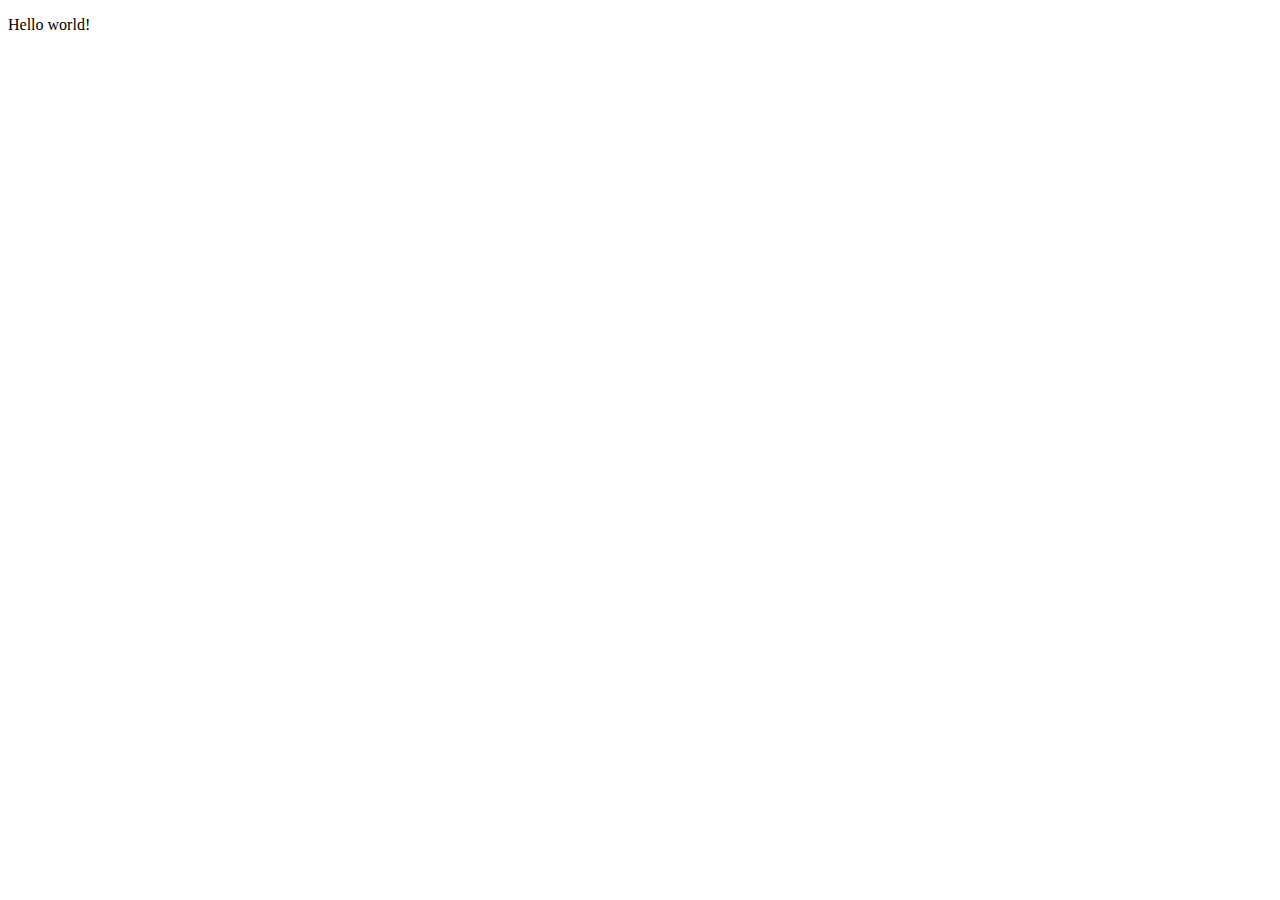
==== index.html @ f0f71d55 "first commit" ====
<!DOCTYPE html>
<html lang="en">
<head>
    <meta charset="UTF-8">
    <meta http-equiv="X-UA-Compatible" content="IE=edge">
    <meta name="viewport" content="width=device-width, initial-scale=1.0">
    <title>Document</title>
</head>
<body>
    <p>Hello world!</p>
    <!-- <script>
        alert(1);
    </script> -->
    <script src="script1.js"></script>
</body>
</html>
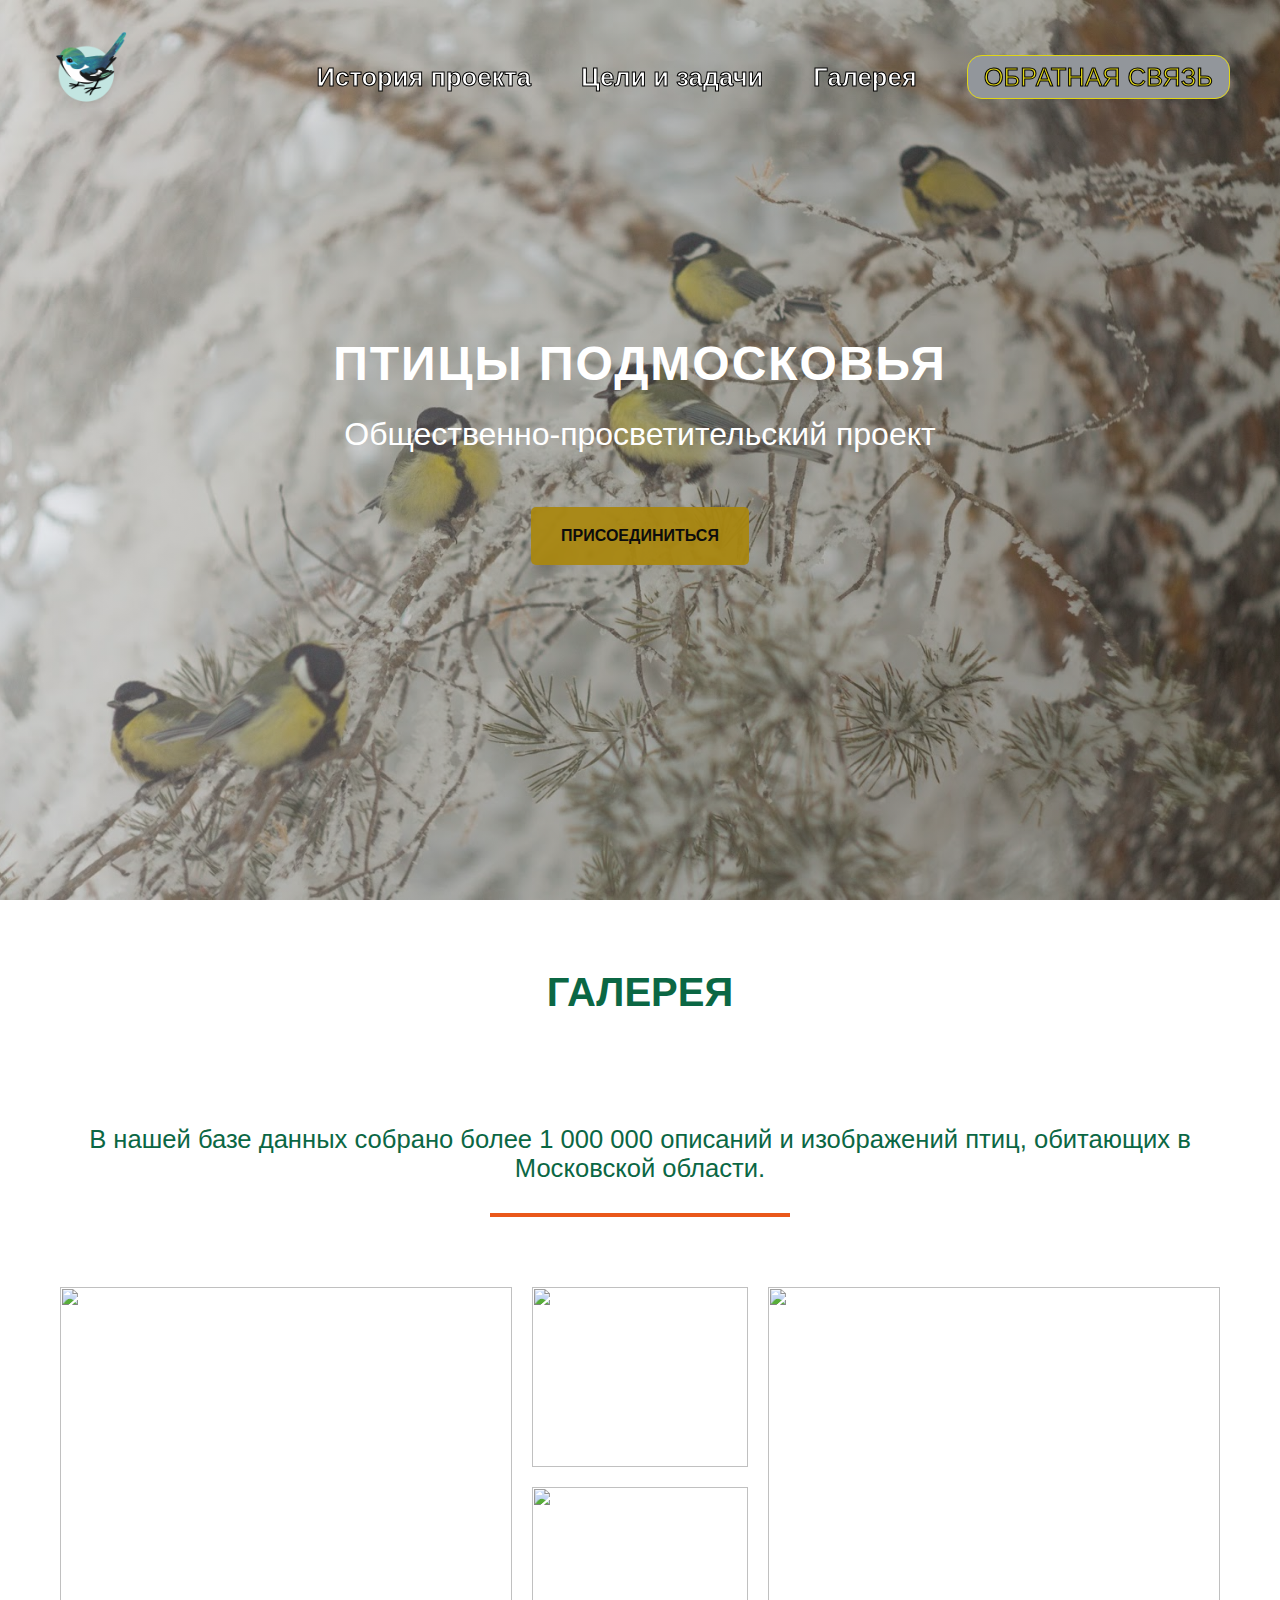
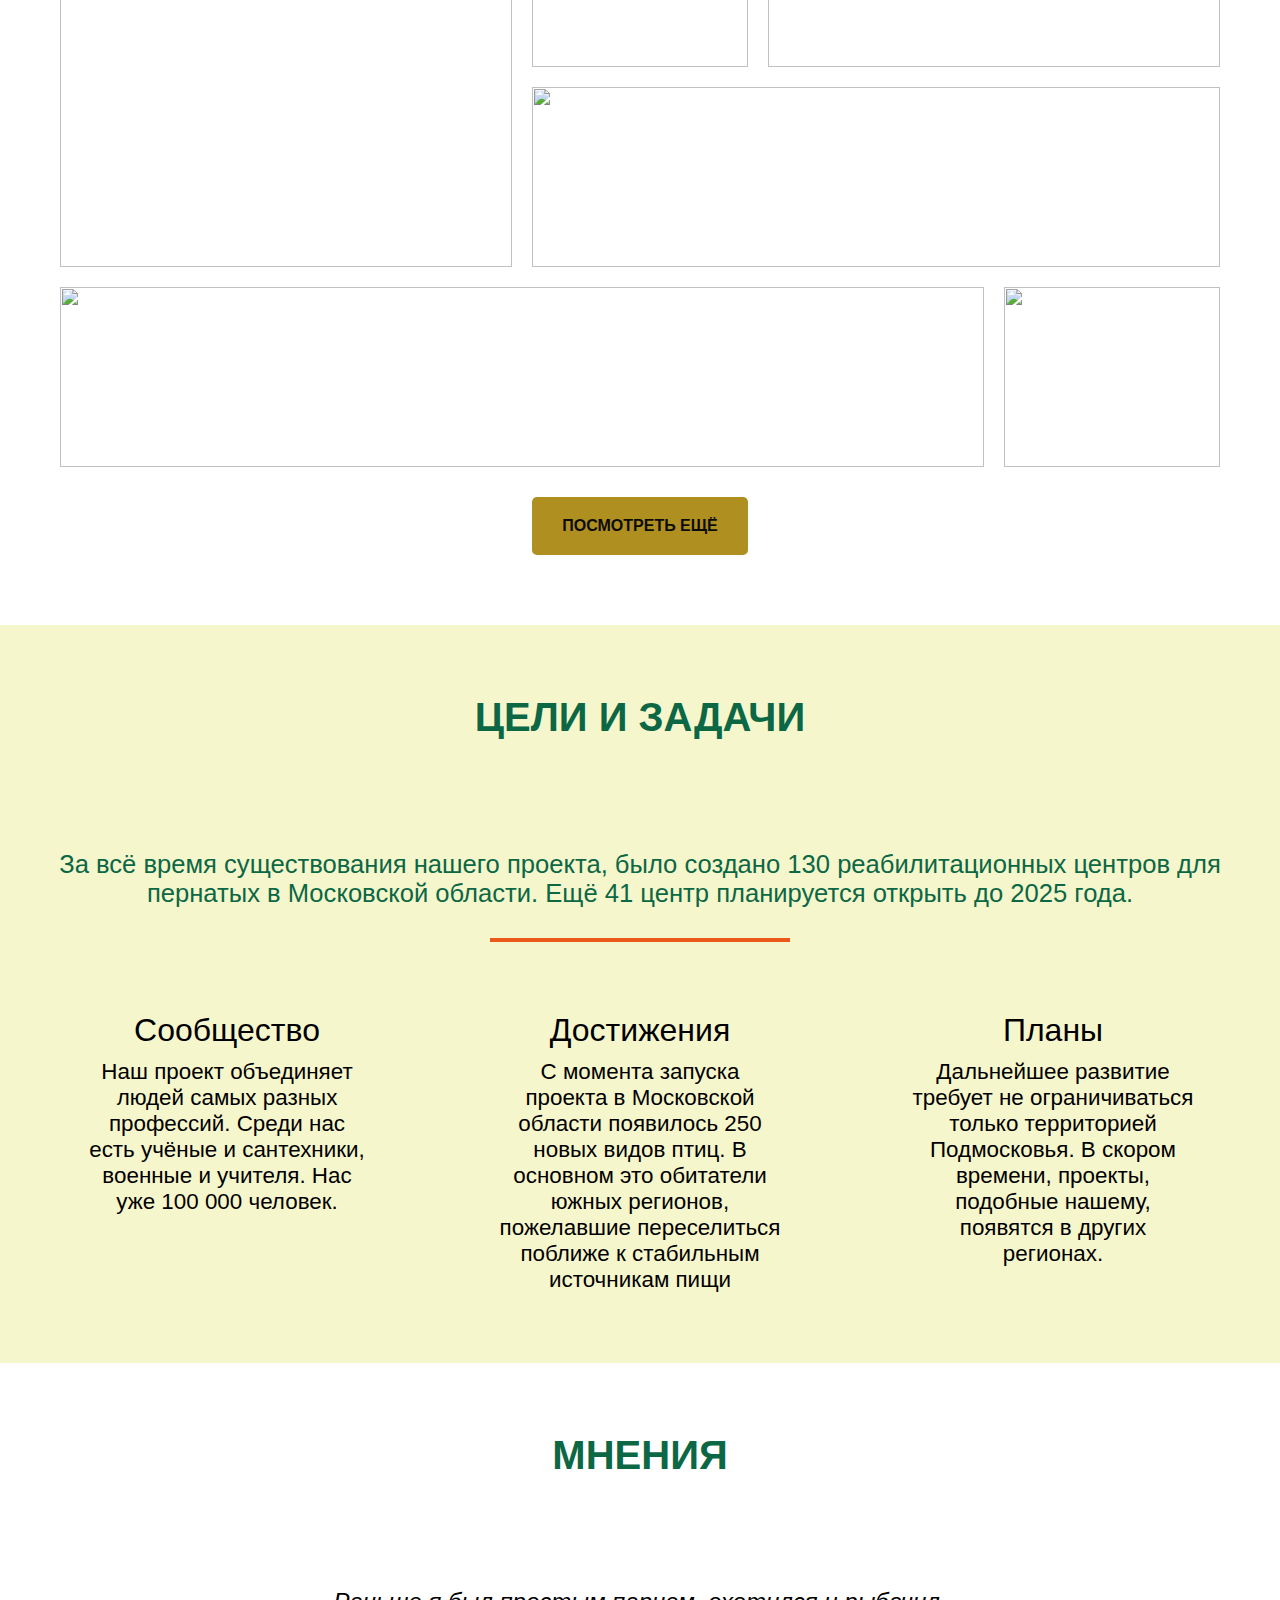
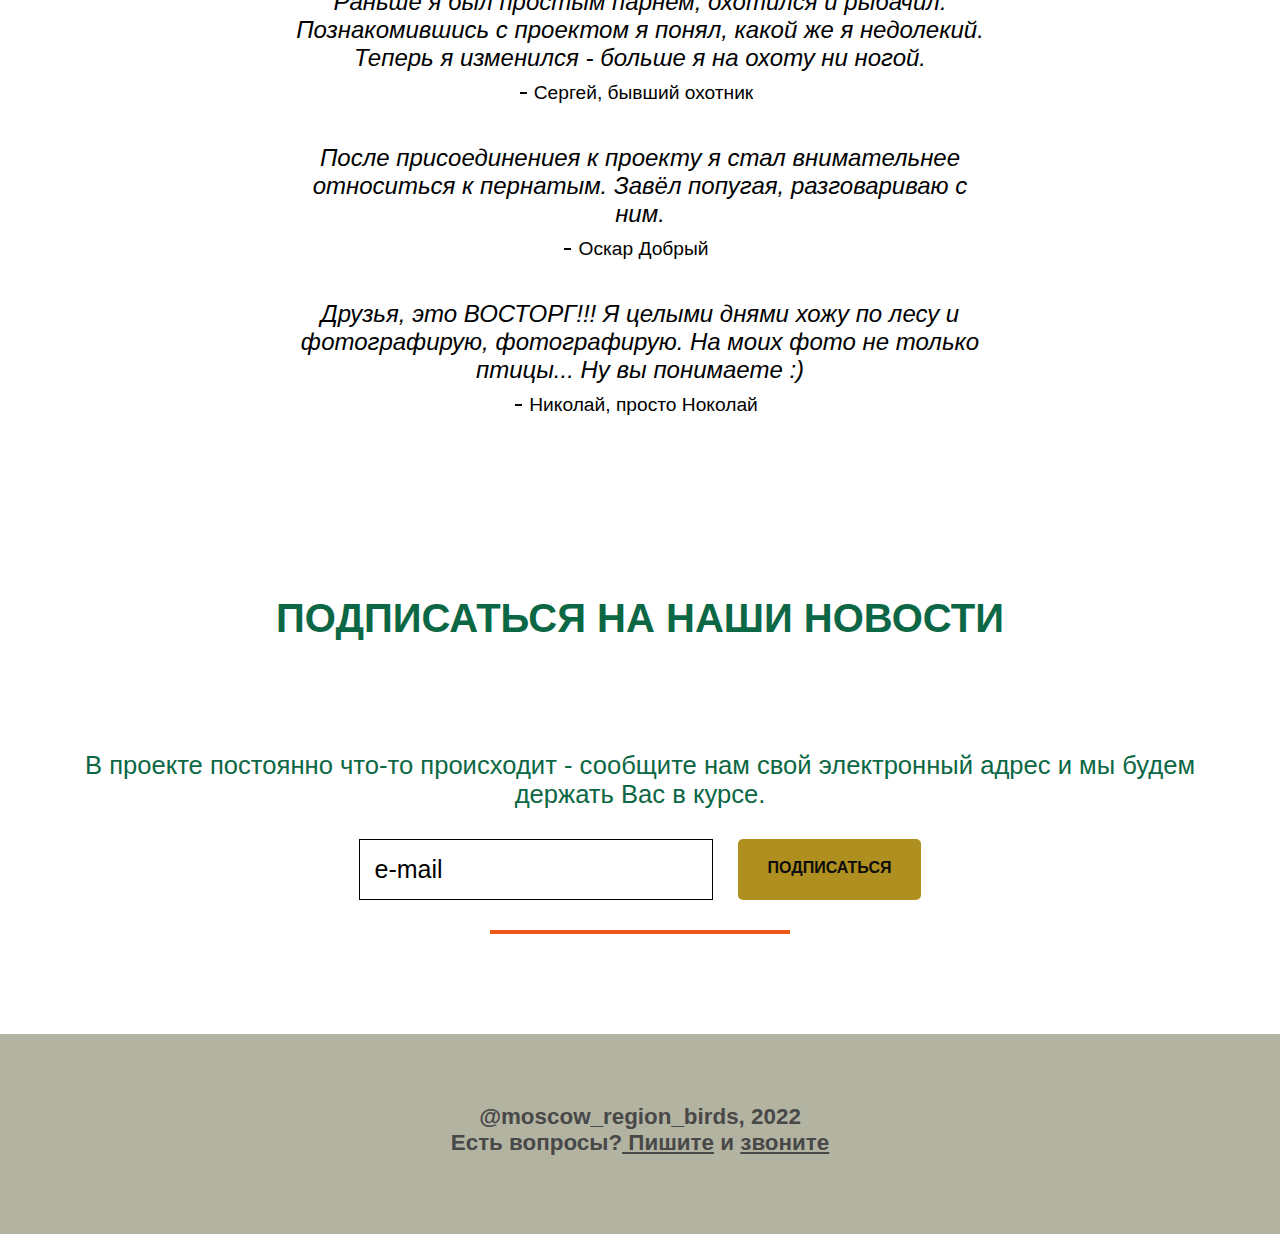
==== commit 83976d10: "second" ====
--- a/index.html
+++ b/index.html
@@ -4,13 +4,105 @@
     <meta charset="UTF-8">
     <meta http-equiv="X-UA-Compatible" content="IE=edge">
     <meta name="viewport" content="width=device-width, initial-scale=1.0">
-    <title>Document</title>
+    <title>Пробная вёрстка</title>
+    <link rel="stylesheet" href="style_tech.css">
 </head>
+<script data-search-pseudo-elements src="https://kit.fontawesome.com/f737751420.js" crossorigin="anonymous"></script>
 <body>
-    <p>Hello world!</p>
-    <!-- <script>
-        alert(1);
-    </script> -->
-    <script src="script1.js"></script>
-</body>
+<header>
+    <div class="logo"><a href=""><img src="logo1.png"></a></div>
+    <nav>
+        <input id="menu__toggle" type="checkbox" />
+        <label class="menu__btn" for="menu__toggle">
+          <span></span>
+        </label>
+        <ul class="menu__box">
+            <li><a class="menu__item" href="">История проекта</a></li>
+            <li><a class="menu__item" href="#sec">Цели и задачи</a></li>
+            <li><a class="menu__item" href="#ph">Галерея</a></li>
+            <li><a class="butt1" href="">Обратная связь</a></li>
+        </ul>  
+    </nav>
+</header>
+   <section class="first">
+       <div class="photo"></div>
+       <h1>Птицы Подмосковья</h1>
+       <h3>Общественно-просветительский проект</h3>
+       <a href="" class="button">Присоединиться</a>
+   </section>
+   <section class="works">
+       <h3 class="section_title" id="ph">Галерея</h3>
+       <p class="discription">В нашей базе данных собрано более 1 000 000 описаний и изображений птиц, обитающих в Московской области.</p>
+       <ul class="gallery">
+           <li class="first_row1"><img src="https://avatars.mds.yandex.net/i?id=2a0000017a0b9876e7afa6338fa8c38ef09a-4055261-images-thumbs&n=13"></li>
+           <li class="first_row2"><img src="https://avatars.mds.yandex.net/i?id=bf356d5fc287587ef238ce8dd6a29c8f-4120173-images-thumbs&n=13"></li>
+           <li class="first_row3"><img src="https://avatars.mds.yandex.net/i?id=0f9331d2c1cf9b4131e286ea83440d20-6824808-images-thumbs&n=13"></li>
+           <li class="first_row4"><img src="https://avatars.mds.yandex.net/i?id=560a53ab9628d12937631a9fb51ac1a3-4231037-images-thumbs&n=13"></li>
+           <li class="second_row1"><img src="https://avatars.mds.yandex.net/i?id=310412e9ccfb8f3c865b0a66fde40221-5014002-images-thumbs&n=13"</li>
+           <li class="third_row1"><img src="https://avatars.mds.yandex.net/i?id=279eeabc90b97aa13fcfd5c47deba04f-4492055-images-thumbs&n=13"</li>
+           <li class="third_row2"><img src="https://avatars.mds.yandex.net/i?id=f5920129996ce40b6c682e9ae39b4b3f-4231472-images-thumbs&n=13"</li>
+       </ul>
+       <a href="" class="button">Посмотреть ещё</a>
+   </section>
+   <section class="features">
+    <h3 class="section_title" id="sec">цели и задачи</h3>
+    <p class="discription">За всё время существования нашего проекта, было создано 130 реабилитационных центров для пернатых в Московской области. Ещё 41 центр планируется открыть до 2025 года.</p>
+    <ul class="list-features">
+        <li>
+            <i class="fa fa-handshake-o fa-3x"></i>
+            <h4>Сообщество</h4>
+            <p>Наш проект объединяет людей самых разных профессий. Среди нас есть учёные и сантехники, военные и учителя. Нас уже 100 000 человек.</p>
+        </li>
+        <li>
+            <i class="fa fa-thumbs-up fa-3x"></i>
+            <h4>Достижения</h4>
+            <p>С момента запуска проекта в Московской области появилось 250 новых видов птиц. В основном это обитатели южных регионов, пожелавшие переселиться поближе к стабильным источникам пищи </p>
+        </li>
+        <li>
+            <i class="fa fa-tree fa-3x"></i>
+            <h4>Планы</h4>
+            <p>Дальнейшее развитие требует не ограничиваться только территорией Подмосковья. В скором времени, проекты, подобные нашему, появятся в других регионах.</p>
+        </li>
+    </ul>
+   </section>
+   <section>
+       <h3 class="section_title">мнения</h3>
+   
+       <p class="quoter">Раньше я был простым парнем, охотился и рыбачил. Познакомившись с проектом я понял, какой же я недолекий. Теперь я изменился - больше я на охоту ни ногой.</p>
+       <p class="autor">Сергей, бывший охотник</p>
+       <p class="quoter">После присоединениея к проекту я стал внимательнее относиться к пернатым. Завёл попугая, разговариваю с ним.</p>
+       <p class="autor">Оскар Добрый</p>
+       <p class="quoter">Друзья, это ВОСТОРГ!!! Я целыми днями хожу по лесу и фотографирую, фотографирую. На моих фото не только птицы... Ну вы понимаете :)</p>
+       <p class="autor">Николай, просто Ноколай</p>
+   </section>
+   <section class="subscribe">
+    <h3 class="section_title">Подписаться на наши новости</h3>
+    <p class="discription">В проекте постоянно что-то происходит - сообщите нам свой электронный адрес и мы будем держать Вас в курсе. </p>
+    <form action="#">
+        <input type="email" placeholder="e-mail">
+        <a href="#" class="button">Подписаться</a>
+    </form>
+   </section>
+   <footer>
+       <ul>
+       <li class="fa fa-twitter"><a href=""></a></li>
+
+       <li class="fa fa-facebook"><a href=""></a></li>
+
+       <li class="fa fa-instagram"><a href=""></a></li>
+
+       <li class="fa fa-google-plus"><a href=""></a></li>
+
+       <li class="fa fa-bed"><a href=""></a></li>
+   </ul>
+  
+   <p>@moscow_region_birds, 2022<br>
+   Есть вопросы?<a href="№" target="_blank"> Пишите</a> и <a href="№" target="_blank">звоните</a></p>
+    
+
+   </footer>
+
+
+    
+</body> 
 </html>--- a/style_tech.css
+++ b/style_tech.css
@@ -0,0 +1,493 @@
+/***
+    The new CSS reset - version 1.6.0 (last updated 29.4.2022)
+    GitHub page: https://github.com/elad2412/the-new-css-reset
+***/
+
+/*
+    Remove all the styles of the "User-Agent-Stylesheet", except for the 'display' property
+    - The "symbol *" part is to solve Firefox SVG sprite bug
+ */
+ *:where(:not(html, iframe, canvas, img, svg, video):not(svg *, symbol *)) {
+  all: unset;
+  display: revert;
+}
+
+/* Preferred box-sizing value */
+*,
+*::before,
+*::after {
+  box-sizing: border-box;
+}
+
+/* Reapply the pointer cursor for anchor tags */
+a, button {
+  cursor: revert;
+}
+
+/* Remove list styles (bullets/numbers) */
+ol, ul, menu {
+  list-style: none;
+}
+
+/* For images to not be able to exceed their container */
+img {
+  max-width: 100%;
+}
+
+/* removes spacing between cells in tables */
+table {
+  border-collapse: collapse;
+}
+
+/* revert the 'white-space' property for textarea elements on Safari */
+textarea {
+  white-space: revert;
+}
+
+/* minimum style to allow to style meter element */
+meter {
+  -webkit-appearance: revert;
+  appearance: revert;
+}
+
+/* reset default text opacity of input placeholder */
+::placeholder {
+  color: unset;
+}
+
+/* fix the feature of 'hidden' attribute.
+ display:revert; revert to element instead of attribute */
+:where([hidden]) {
+  display: none;
+}
+
+/* revert for bug in Chromium browsers
+ - fix for the content editable attribute will work properly. */
+:where([contenteditable]) {
+  -moz-user-modify: read-write;
+  -webkit-user-modify: read-write;
+  overflow-wrap: break-word;
+  -webkit-line-break: after-white-space;
+}
+
+/* apply back the draggable feature - exist only in Chromium and Safari */
+:where([draggable="true"]) {
+  -webkit-user-drag: element;
+}
+/* Конец сброса значений браузера */
+body {
+  font-family: sans-serif;
+  width: 100%;
+  
+}
+
+section {
+  display: flex;
+  flex-direction: column;
+  align-items: center;
+  justify-content: center;
+  padding: 70px 50px;
+}
+
+a {
+  text-decoration: none;
+  color: inherit;
+}
+
+.works .discription::after, .features .discription::after, .subscribe::after {
+  content: '';
+  display: block;
+  width: 300px;
+  height: 4px;
+  background: rgb(234, 88, 26);
+  margin: 30px auto;
+}
+
+header {
+  position: fixed;
+  top:0;
+  left:0;
+  z-index:12;
+  width: 100%;
+  display: flex;
+  font-weight: 700;
+  font-size: 1.2rem;
+  align-items: center;
+  color: white;
+  -webkit-text-stroke: 1px black;
+  padding-top: 50px;
+  justify-content: space-between;
+  padding: 40px 100px 0; 
+}
+header li:hover {
+  border-bottom: black solid 2px;
+ 
+ }
+ a.button {
+  text-decoration: none;
+  color: rgb(12, 12, 12);
+  background-color:  rgba(169, 135, 15, 0.933);
+  text-transform: uppercase;
+  font-weight: 600;
+  text-align: center;
+  padding: 20px 30px;
+  border-radius: 5px;
+}
+header div {
+  flex-basis: 7%;
+}
+
+@media (max-width: 1360px) {
+
+header {
+padding: 25px 50px;
+font-size: 1rem;
+  }
+}
+@media (max-width: 1100px) {
+
+ #menu__toggle {
+  opacity: 0;
+}
+
+.menu__btn {
+  display: flex; 
+  align-items: center;  
+  position: fixed;
+  top: 20px;
+  left: 20px;
+  width: 50px;
+  height: 200px;
+  cursor: pointer;
+  z-index: 1;
+}
+.menu__btn > span,
+.menu__btn > span::before,
+.menu__btn > span::after {
+  display: block;
+  position: absolute;
+  width: 100%;
+  height: 4px;
+  background-color: #616161;
+}
+.menu__btn > span::before {
+  content: '';
+  top: -8px;
+}
+.menu__btn > span::after {
+  content: '';
+  top: 8px;
+}
+
+.menu__box {
+  display: block;
+  position: fixed;
+  visibility: hidden;
+  top: 0;
+  left: -100%;
+  width: 300px;
+  height: 100%;
+  margin: 0;
+  padding: 80px 0;
+  list-style: none;
+  text-align: end;
+  background-color: #bac97d;
+  box-shadow: 1px 0px 6px rgba(0, 0, 0, .2);
+}
+.menu__box .butt1 {
+  display: block;
+  padding: 12px 24px;
+  color: #333;
+  font-family: sans-serif;
+  font-size: 20px;
+  font-weight: 600;
+  text-decoration: none;
+}
+.menu__item:hover,.butt1:hover {
+  background-color: #CFD8DC;
+}
+#menu__toggle:checked ~ .menu__btn > span {
+  transform: rotate(45deg);
+}
+#menu__toggle:checked ~ .menu__btn > span::before {
+  top: 0;
+  transform: rotate(0);
+}
+#menu__toggle:checked ~ .menu__btn > span::after {
+  top: 0;
+  transform: rotate(90deg);
+}
+#menu__toggle:checked ~ .menu__box {
+  visibility: visible;
+  left: 0;
+} 
+header li:hover {
+  border-bottom: none;
+}
+header {
+  color: rgb(9, 8, 8);
+  -webkit-text-stroke: none;
+  font-weight: 400;
+  font-size: 0.8rem;
+}
+header div {
+  flex-basis: 17%;
+ margin-left: 80%;
+}
+}
+
+nav ul {
+  display: flex;
+  font-size: 1.6em;
+}
+
+
+nav ul li {
+  margin-left: 50px;
+}
+
+nav ul li:first-child {
+  margin-left: 0px;
+}
+
+header h2 {
+  font-size: 1.5rem;
+}
+
+.first {
+  padding: 130px 100px;
+  position: relative;
+  height: 300px;
+  justify-content: center;
+  text-align: center;
+  min-height: 100vh;
+}
+
+.photo {
+  background-image: url("fon1.jpg");
+  position: absolute;
+  top:0;
+  left:0;
+  width: 100%;
+  height: 100%;
+  z-index: -2;
+  background-size: cover;
+  background-position: center;
+  background-color: blue;
+}
+
+.first .photo:after {
+  content: '';
+  position: absolute;
+  top:0;
+  left:0;
+  width: 100%;
+  height: 100%;
+  background: linear-gradient(-70deg, rgb(30, 29, 30), rgb(232, 235, 242));
+  opacity: 0.4;
+  z-index:-1;
+}
+
+.first h1 {
+  font-size: 3rem;
+  color: rgba(255,255,255,1);
+  font-weight: bold;
+  text-transform: uppercase;
+  margin-bottom: 20px;
+  letter-spacing: 2px;
+  line-height: 120%;
+}
+
+.first h3 {
+  font-size: 2rem;
+  color: rgba(255,255,255,1);
+  margin-bottom: 50px;
+  line-height: 140%;
+}
+h3.section_title {
+  color: rgb(11, 103, 68);
+  text-transform: uppercase;
+  font-weight: 700;
+  font-size: 2.5rem;
+  text-align: center;
+  margin-bottom: 110px; 
+}
+
+.works .gallery li {
+/* height:  350px; */
+padding: 10px;
+}
+ul.gallery {
+ display: grid;
+ width: 100%;
+ height: 820px;
+ margin: 0 15% 0 15%;
+ grid-template-columns: repeat(5, 1fr);
+ grid-template-rows: repeat(5, 200px);
+ grid-template-areas: 
+ "a a b c c"
+ "a a e c c"
+ "a a h h h"
+ "j j j j k";
+ }
+ @media (max-width: 750px) {
+   .works {
+    padding: 20px 10px;  
+   }
+   .features {
+     padding-top: 20px;
+   }
+   h3.section_title {
+     margin-bottom: 30px;
+   }
+   ul.list-features {
+     flex-direction: column;
+     width: 100%;
+
+   }
+
+  ul.gallery {
+    display: grid;
+    width: 100%;
+    height: max-content;
+    margin: 0 15% 0 15%;
+    grid-template-columns: repeat(1, 1fr);
+    grid-template-rows: repeat(7, auto);
+    grid-template-areas: 
+    "a a a a a"
+    "b b b b b"
+    "c c c c c"
+    "h h h h h"
+    "e e e e e"
+    "j j j j j"
+    "k k k k k";
+      }
+      .subscribe form {
+        flex-direction: column;
+     }
+     .subscribe form input {
+      margin: 0 20px 20px 20px;
+      
+   }  
+ }
+.works .gallery img {
+  width: 100%;
+  height: 100%;
+  object-fit: cover;
+  
+}
+.first_row1 {
+  grid-area: a;
+  
+}
+.first_row2 {
+  grid-area: b;
+}
+.first_row3 {
+  grid-area: c;
+}
+.first_row4 {
+  grid-area: e;
+}
+.second_row1 {
+  grid-area: h;
+  }
+.third_row1 {
+  grid-area: j;
+    }
+.third_row2 {
+  grid-area: k;
+    }
+.features {
+  background: rgb(246, 246, 205);
+
+}
+.list-features {
+  display: flex;
+  justify-content: space-between;
+
+}
+.list-features li {
+  text-align: center;
+  flex-basis: 30%;
+  padding: 0 35px;
+  font-size: 1.4rem;
+  }
+.list-features h4 {
+  font-size: 2rem;
+  margin: 10px;
+}
+
+
+.subscribe form {
+  display: flex;
+}
+.subscribe form input {
+  padding: 15px;
+  margin-right: 25px;
+  font-size: 25px;
+  border: black solid 1px;
+  flex: 1;
+}
+.butt1 {
+  text-decoration: none;
+  color:rgb(224, 214, 21);
+  background-color: rgb(146, 150, 155);
+  text-transform: uppercase;
+  font-weight: 200;
+  text-align: center;
+  padding: 7px 16px;
+  border-radius: 15px;
+  background-size: cover;
+  border: rgb(224, 214, 21) solid 1px;
+}
+
+p.discription {
+  color: rgb(11, 103, 68);
+  font-size: 1.6rem;
+  font-weight: 300;
+  text-align: center;
+  margin-bottom: 30px;
+}
+p.autor::before {
+  content: '';
+  display: inline-block;
+  position: relative;
+  width: 7px;
+  height: 2px;
+  top: -5px;
+  left: -7px;
+  background: rgb(5, 5, 5);
+}
+p.quoter {
+margin-bottom: 10px;
+font-style: oblique;
+font-size: 1.5rem;
+width: 60%;
+text-align: center;
+}
+p.autor {
+  margin-bottom: 40px;
+  font-size: 1.2rem;
+}
+footer {
+  height: 200px;
+  background-color: rgb(179, 179, 162);
+  color: rgb(73, 72, 72);
+}
+footer ul {
+  display: flex;
+  justify-content: space-around;
+  padding: 40px 40% 0;
+  font-size: 30px;
+  
+}
+footer p {
+  font-size: 1.4rem;
+  text-align: center;
+  margin-top: 30px;
+  font-weight: 550;
+}
+   footer p a {
+    text-decoration: underline;
+}